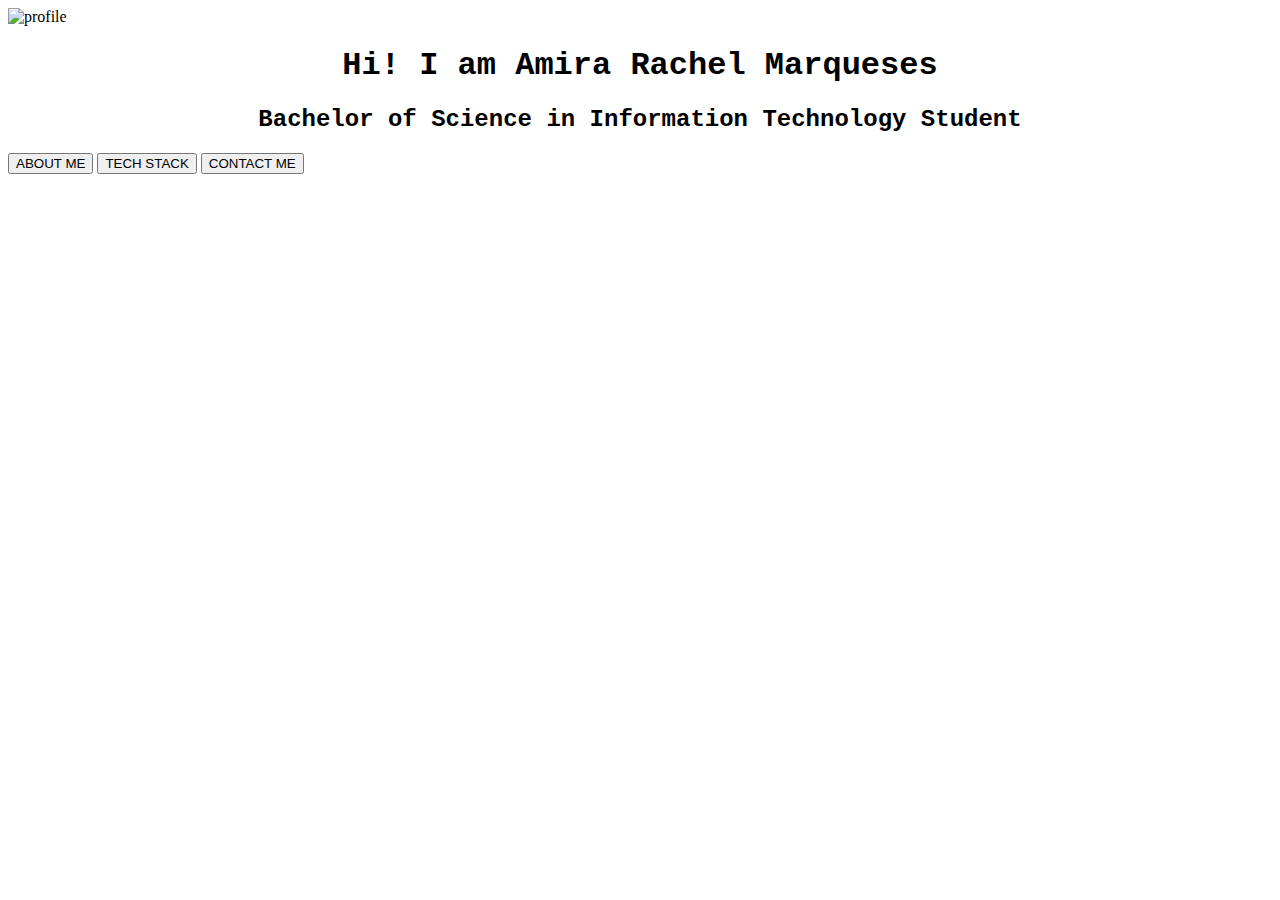
==== index.html @ cce0d2a1 "Rename FinalProject.html to index.html" ====
<!DOCTYPE html>
<html lang="en">
  <head>
    <meta charset="UTF-8">
    <link rel="stylesheet" href="FinalProject.css"/>
    <title>FinalProject</title>
  </head>
  <body>
    <div>
        <img src="Amirabg.png" class="center" alt="profile">
    </div>
    <h1 style="font-family: 'Courier New'; text-align: center;">Hi! I am Amira Rachel Marqueses</h1>
    <h2 style="font-family: 'Courier New'; text-align: center;">Bachelor of Science in Information Technology Student</h2>
    <div class="btn-group">
        <button class="center" onclick="location.href='AboutMe.html'">ABOUT ME</button>
        <button class="center" onclick="location.href='TechStack.html'">TECH STACK</button>
        <button class="center" onclick="location.href='Contact.html'">CONTACT ME</button>
    </div>
    </div>
  </body>
</html>
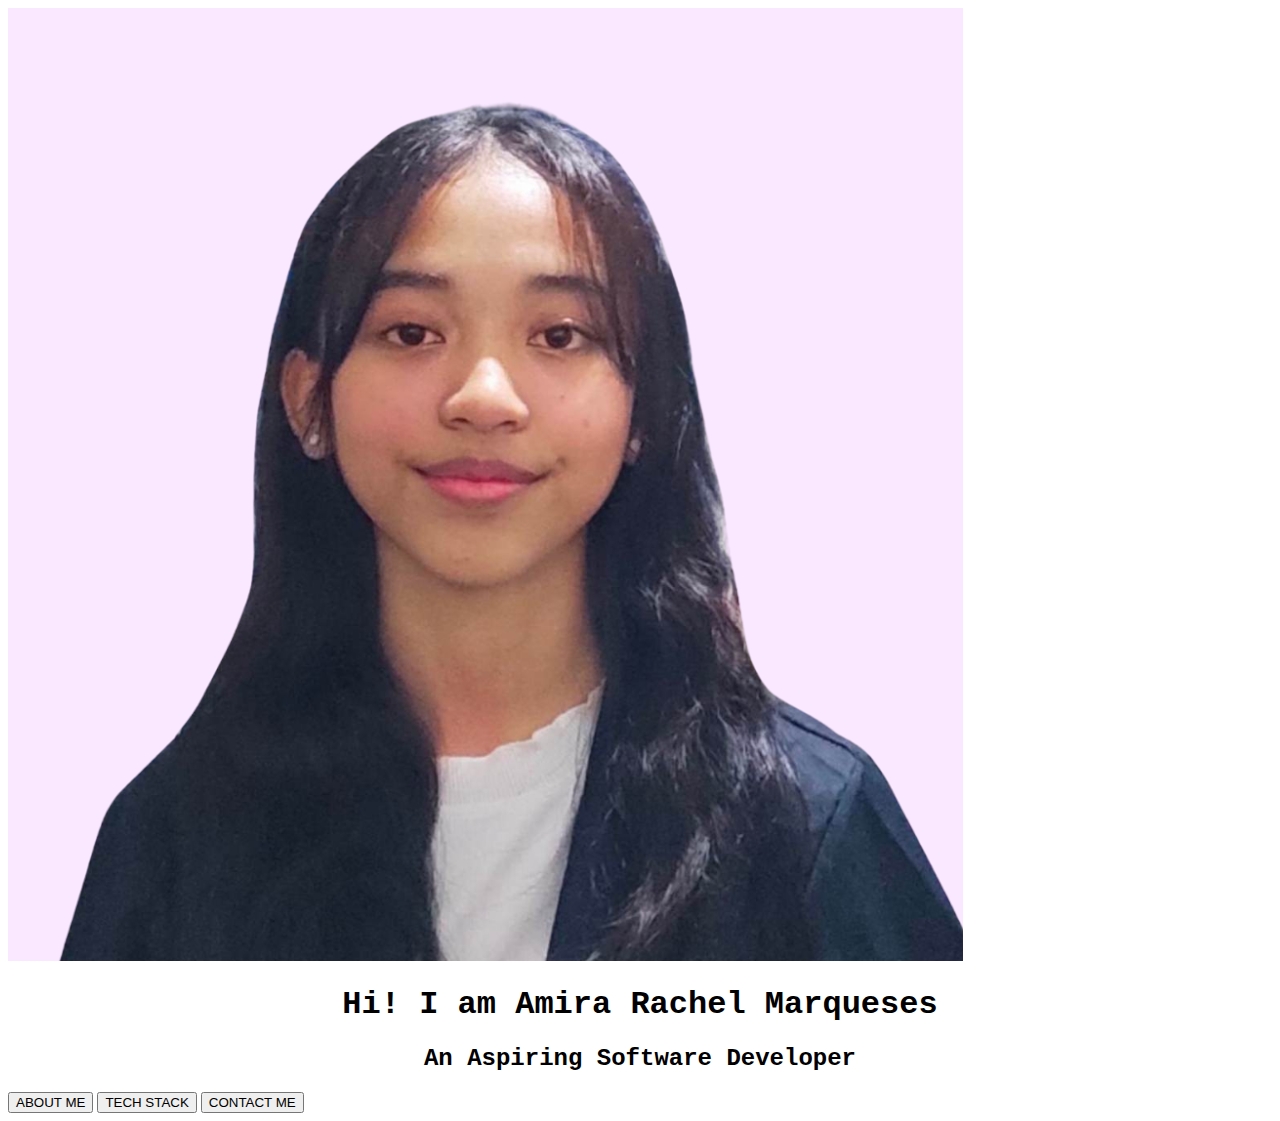
==== commit e9c843f3: "image" ====
--- a/index.html
+++ b/index.html
@@ -3,14 +3,14 @@
   <head>
     <meta charset="UTF-8">
     <link rel="stylesheet" href="FinalProject.css"/>
-    <title>FinalProject</title>
+    <title>Amira Rachel Marqueses</title>
   </head>
   <body>
     <div>
-        <img src="Amirabg.png" class="center" alt="profile">
+        <img src="images/profile.png" class="center" alt="profile">
     </div>
     <h1 style="font-family: 'Courier New'; text-align: center;">Hi! I am Amira Rachel Marqueses</h1>
-    <h2 style="font-family: 'Courier New'; text-align: center;">Bachelor of Science in Information Technology Student</h2>
+    <h2 style="font-family: 'Courier New'; text-align: center;">An Aspiring Software Developer</h2>
     <div class="btn-group">
         <button class="center" onclick="location.href='AboutMe.html'">ABOUT ME</button>
         <button class="center" onclick="location.href='TechStack.html'">TECH STACK</button>
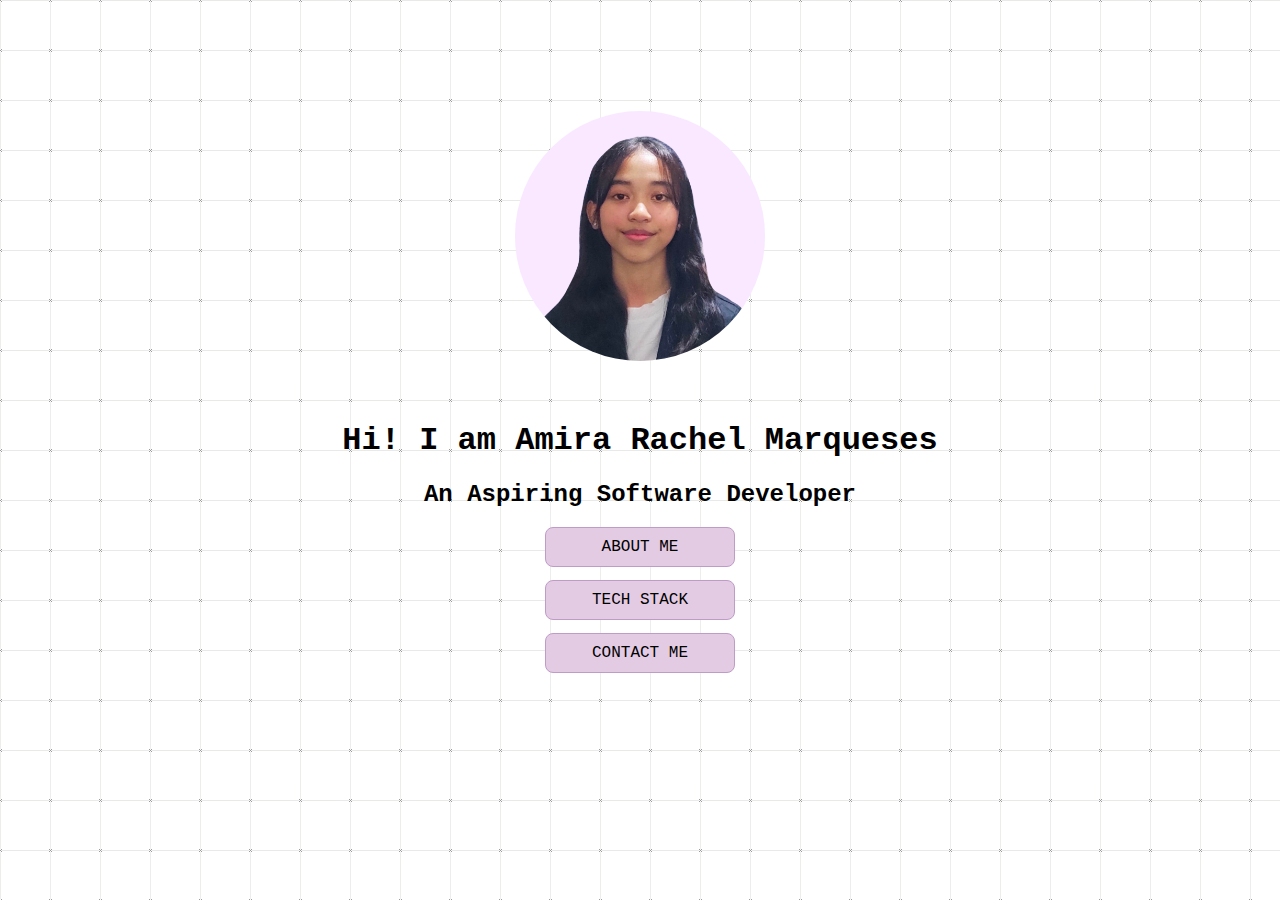
==== commit a88efd7b: "edit" ====
--- a/index.html
+++ b/index.html
@@ -7,7 +7,7 @@
   </head>
   <body>
     <div>
-        <img src="images/profile.png" class="center" alt="profile">
+        <img src="images/profile.png" class="imgprofile" alt="profile">
     </div>
     <h1 style="font-family: 'Courier New'; text-align: center;">Hi! I am Amira Rachel Marqueses</h1>
     <h2 style="font-family: 'Courier New'; text-align: center;">An Aspiring Software Developer</h2>
--- a/FinalProject.css
+++ b/FinalProject.css
@@ -0,0 +1,239 @@
+body {
+  color: #000000;
+  padding-top: 50px;
+  font-family: Courier New;
+}
+
+  .div{
+        display: flex;
+        justify-content: center;
+        align-items: center;
+        height: 600px;
+        border: 1px solid black;
+  }
+
+  .center {
+    display: block;
+    margin-top: 1%;
+    margin-left: auto;
+    margin-right: auto;   
+    align-items: center;
+    padding: 40px 0;
+  }
+  
+  .btn-group button {
+    background-color: #e4cbe4;
+    border: 1px solid rgb(191, 156, 200); 
+    border-radius: 8px;
+    color: rgb(0, 0, 0); 
+    padding: 10px 24px;
+    cursor: pointer; 
+    width: 15%; 
+    display: block; 
+    font-family:"Courier New", Courier, monospace;
+    font-size: 100%;
+    
+  }
+
+  .btn-group button:hover {
+    background-color: #eed8ed;
+  }
+
+  .imgprofile {
+    border-radius: 50%;
+    width: 250px;
+    height: 250px;
+    display: block;
+    margin-top: 1%;
+    margin-left: auto;
+    margin-right: auto;   
+    align-items: center;
+    padding: 40px 0;
+  }
+
+  .topnav {
+    overflow: hidden;
+    position: fixed;
+    background-color: #a074a3;
+    top: 0;
+    left: 0;
+    width: 100%;
+    font-family:"Courier New", Courier, monospace;
+  }
+  
+  .topnav a {
+    float: left;
+    color: #000000;
+    text-align: center;
+    padding: 14px 16px;
+    text-decoration: none;
+    font-size: 17px;
+    align-content: center;
+  }
+  
+  .topnav a:hover {
+    background-color: #eed8ed;
+    color: black;
+  }
+
+  .topnav a.active {
+    background-color: #bf99d5;
+    color: white;
+  }
+
+  @import url(https://fonts.googleapis.com/css?family=Exo:100);
+
+  @-webkit-keyframes bg-scrolling-reverse {
+    100% {
+      background-position: 50px 50px;
+    }
+  }
+  @-moz-keyframes bg-scrolling-reverse {
+    100% {
+      background-position: 50px 50px;
+    }
+  }
+  @-o-keyframes bg-scrolling-reverse {
+    100% {
+      background-position: 50px 50px;
+    }
+  }
+  @keyframes bg-scrolling-reverse {
+    100% {
+      background-position: 50px 50px;
+    }
+  }
+  @-webkit-keyframes bg-scrolling {
+    0% {
+      background-position: 50px 50px;
+    }
+  }
+  @-moz-keyframes bg-scrolling {
+    0% {
+      background-position: 50px 50px;
+    }
+  }
+  @-o-keyframes bg-scrolling {
+    0% {
+      background-position: 50px 50px;
+    }
+  }
+  @keyframes bg-scrolling {
+    0% {
+      background-position: 50px 50px;
+    }
+  }
+
+  body {
+    color: #000000;
+    background: url("[data-uri]") repeat 0 0;
+    -webkit-animation: bg-scrolling-reverse 4s infinite;
+    -moz-animation: bg-scrolling-reverse 4s infinite;
+    -o-animation: bg-scrolling-reverse 4s infinite;
+    animation: bg-scrolling-reverse 4s infinite;
+    -webkit-animation-timing-function: linear;
+    -moz-animation-timing-function: linear;
+    -o-animation-timing-function: linear;
+    animation-timing-function: linear;
+    padding-top: 50px
+
+  }
+
+  .text-container {
+    background-color: rgb(233, 220, 238);
+    border-radius: 10px;
+    box-shadow: 2px 2px 10px rgba(0, 0, 0, 0.1); 
+    max-width: 92%;
+    padding: 10px 20px;
+    margin-top: 5%;
+
+  }
+
+  .text-container1 {
+    background-color: rgb(233, 220, 238); 
+    border-radius: 10px; 
+    box-shadow: 2px 2px 10px rgba(0, 0, 0, 0.1); 
+    max-width: 45%;
+    padding: 10px 20px; 
+
+  }
+
+  .text-container2 {
+    background-color: rgb(233, 220, 238); 
+    border-radius: 10px; 
+    box-shadow: 2px 2px 10px rgba(0, 0, 0, 0.1);
+    max-width: 42%;
+    padding: 10px 20px; 
+    margin-top: 3%;
+    display: flex; 
+    flex: 50%;
+    padding: 10px;
+
+  }
+  .row {
+    display: flex;
+    gap: 3%;
+  }
+
+  .picture-container {
+    padding: 20px;
+    margin: 5px 2px;
+    margin-top: 30px;
+    display: flex;
+    text-align: center;
+    justify-content: center;
+    align-items: center;
+    flex-wrap: wrap;
+    flex-direction: row;
+    gap: 30px;
+
+
+  }
+
+  .clang {
+    width: 50px;
+    height: 50px;
+    
+  }
+
+  .java {
+    width: 80px;
+    height: 80px;
+    margin-top: 30px;
+  }
+
+  .html{
+    width: 50px;
+    height: 50px;
+  }
+
+  .css {
+    width: 50px;
+    height: 50px;
+  }
+
+  .cplus {
+    width: 50px;
+    height: 50px;
+  }
+  
+  .item {
+    width: 50px;
+    height: 50px;
+    max-height: 100%;
+    max-width: 100%;
+    margin-left: 0%;
+    padding: 0;
+    align-items: center;    
+    background-color: #a074a3;
+
+
+  }
+
+
+  .item:hover {
+    background-color:#a074a3;
+    color: #a074a3;
+  }
+
+  
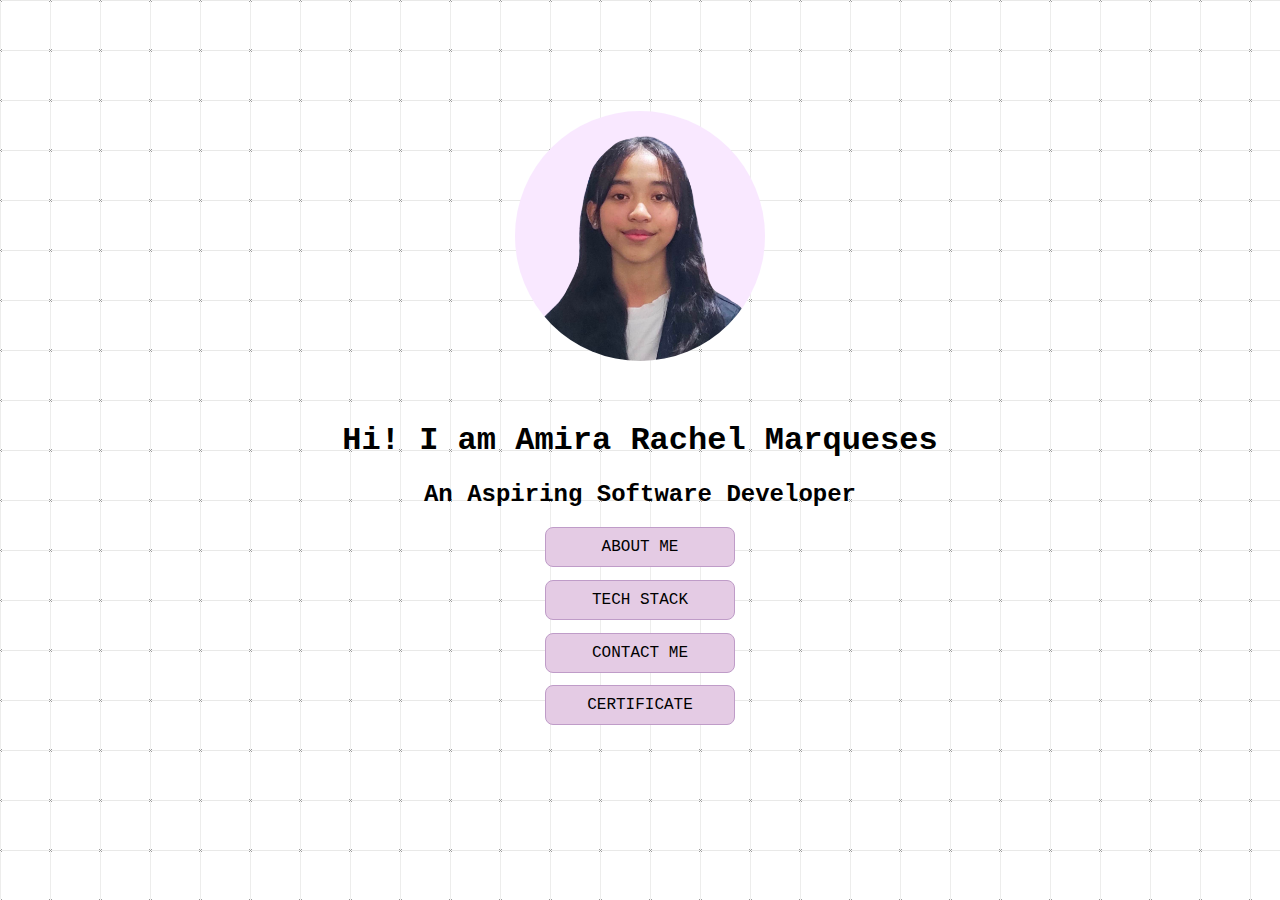
==== commit d4888e0e: "additional changes" ====
--- a/index.html
+++ b/index.html
@@ -2,12 +2,13 @@
 <html lang="en">
   <head>
     <meta charset="UTF-8">
+    <meta name="viewport" content="width=device-width, initial-scale=1.0">
     <link rel="stylesheet" href="FinalProject.css"/>
     <title>Amira Rachel Marqueses</title>
   </head>
   <body>
     <div>
-        <img src="images/profile.png" class="imgprofile" alt="profile">
+        <img src="images/profile.png" class="imgprofile center" alt="profile">
     </div>
     <h1 style="font-family: 'Courier New'; text-align: center;">Hi! I am Amira Rachel Marqueses</h1>
     <h2 style="font-family: 'Courier New'; text-align: center;">An Aspiring Software Developer</h2>
@@ -15,6 +16,7 @@
         <button class="center" onclick="location.href='AboutMe.html'">ABOUT ME</button>
         <button class="center" onclick="location.href='TechStack.html'">TECH STACK</button>
         <button class="center" onclick="location.href='Contact.html'">CONTACT ME</button>
+        <button class="center" onclick="location.href='Certificate.html'">CERTIFICATE</button>
     </div>
     </div>
   </body>
--- a/FinalProject.css
+++ b/FinalProject.css
@@ -22,67 +22,77 @@
   }
   
   .btn-group button {
-    background-color: #e4cbe4;
-    border: 1px solid rgb(191, 156, 200); 
+    background-color: #e4cbe4; /* Green background */
+    border: 1px solid rgb(191, 156, 200); /* Green border */
     border-radius: 8px;
-    color: rgb(0, 0, 0); 
-    padding: 10px 24px;
-    cursor: pointer; 
-    width: 15%; 
-    display: block; 
+    color: rgb(0, 0, 0); /* White text */
+    padding: 10px 24px; /* Some padding */
+    cursor: pointer; /* Pointer/hand icon */
+    width: 15%; /* Set a width if needed */
+    display: block; /* Make the buttons appear below each other */
     font-family:"Courier New", Courier, monospace;
     font-size: 100%;
     
   }
 
+  /* Add a background color on hover */
   .btn-group button:hover {
     background-color: #eed8ed;
   }
 
-  .imgprofile {
+  img {
     border-radius: 50%;
     width: 250px;
     height: 250px;
-    display: block;
-    margin-top: 1%;
-    margin-left: auto;
-    margin-right: auto;   
+  }
+
+  .topnav {
+    display: flex;
     align-items: center;
-    padding: 40px 0;
-  }
-
-  .topnav {
-    overflow: hidden;
+    background-color: #a074a3;
     position: fixed;
-    background-color: #a074a3;
     top: 0;
     left: 0;
     width: 100%;
-    font-family:"Courier New", Courier, monospace;
-  }
-  
-  .topnav a {
-    float: left;
+    padding: 10px 20px;
+    font-family: "Courier New", Courier, monospace;
+    z-index: 1000;
+    justify-content: flex-start; /* keeps everything starting from the left */
+  }
+  
+  .topnav .logo img {
+    width: 50px;
+    height: auto;
+    transform: translateX(50px);
+  }
+  
+  .topnav .nav-links {
+    display: flex;
+    gap: 15px;
+    margin-left: auto; /* pushes nav links to the right side of logo */
+    transform: translateX(-100px); /* move links closer to center */
+  }
+  
+  .topnav .nav-links a {
     color: #000000;
-    text-align: center;
-    padding: 14px 16px;
     text-decoration: none;
     font-size: 17px;
-    align-content: center;
-  }
-  
-  .topnav a:hover {
+    padding: 14px 16px;
+  }
+  
+  .topnav .nav-links a:hover {
     background-color: #eed8ed;
     color: black;
   }
-
-  .topnav a.active {
+  
+  .topnav .nav-links a.active {
     background-color: #bf99d5;
     color: white;
   }
 
   @import url(https://fonts.googleapis.com/css?family=Exo:100);
-
+  /* Background data (Original source: https://subtlepatterns.com/grid-me/) */
+  /* Animations */
   @-webkit-keyframes bg-scrolling-reverse {
     100% {
       background-position: 50px 50px;
@@ -123,47 +133,55 @@
       background-position: 50px 50px;
     }
   }
-
+  /* Main styles */
   body {
     color: #000000;
+    /* img size is 50x50 */
     background: url("[data-uri]") repeat 0 0;
     -webkit-animation: bg-scrolling-reverse 4s infinite;
+    /* Safari 4+ */
     -moz-animation: bg-scrolling-reverse 4s infinite;
+    /* Fx 5+ */
     -o-animation: bg-scrolling-reverse 4s infinite;
+    /* Opera 12+ */
     animation: bg-scrolling-reverse 4s infinite;
+    /* IE 10+ */
     -webkit-animation-timing-function: linear;
     -moz-animation-timing-function: linear;
     -o-animation-timing-function: linear;
     animation-timing-function: linear;
+  
     padding-top: 50px
-
-  }
+  }
+
+
 
   .text-container {
-    background-color: rgb(233, 220, 238);
-    border-radius: 10px;
-    box-shadow: 2px 2px 10px rgba(0, 0, 0, 0.1); 
+    background-color: rgb(233, 220, 238); /* White background */
+    border-radius: 10px; /* Optional: Rounds the corners */
+    box-shadow: 2px 2px 10px rgba(0, 0, 0, 0.1); /* Optional: Adds a slight shadow */
     max-width: 92%;
-    padding: 10px 20px;
+    padding: 10px 20px; /* Adjusts space inside */
     margin-top: 5%;
 
   }
 
   .text-container1 {
-    background-color: rgb(233, 220, 238); 
-    border-radius: 10px; 
-    box-shadow: 2px 2px 10px rgba(0, 0, 0, 0.1); 
+    background-color: rgb(233, 220, 238); /* White background */
+    border-radius: 10px; /* Optional: Rounds the corners */
+    box-shadow: 2px 2px 10px rgba(0, 0, 0, 0.1); /* Optional: Adds a slight shadow */
     max-width: 45%;
-    padding: 10px 20px; 
+    padding: 10px 20px; /* Adjusts space inside */
+    margin-top: 3%;
 
   }
 
   .text-container2 {
-    background-color: rgb(233, 220, 238); 
-    border-radius: 10px; 
-    box-shadow: 2px 2px 10px rgba(0, 0, 0, 0.1);
+    background-color: rgb(233, 220, 238); /* White background */
+    border-radius: 10px; /* Optional: Rounds the corners */
+    box-shadow: 2px 2px 10px rgba(0, 0, 0, 0.1); /* Optional: Adds a slight shadow */
     max-width: 42%;
-    padding: 10px 20px; 
+    padding: 10px 20px; /* Adjusts space inside */
     margin-top: 3%;
     display: flex; 
     flex: 50%;
@@ -217,23 +235,3 @@
     height: 50px;
   }
   
-  .item {
-    width: 50px;
-    height: 50px;
-    max-height: 100%;
-    max-width: 100%;
-    margin-left: 0%;
-    padding: 0;
-    align-items: center;    
-    background-color: #a074a3;
-
-
-  }
-
-
-  .item:hover {
-    background-color:#a074a3;
-    color: #a074a3;
-  }
-
-  
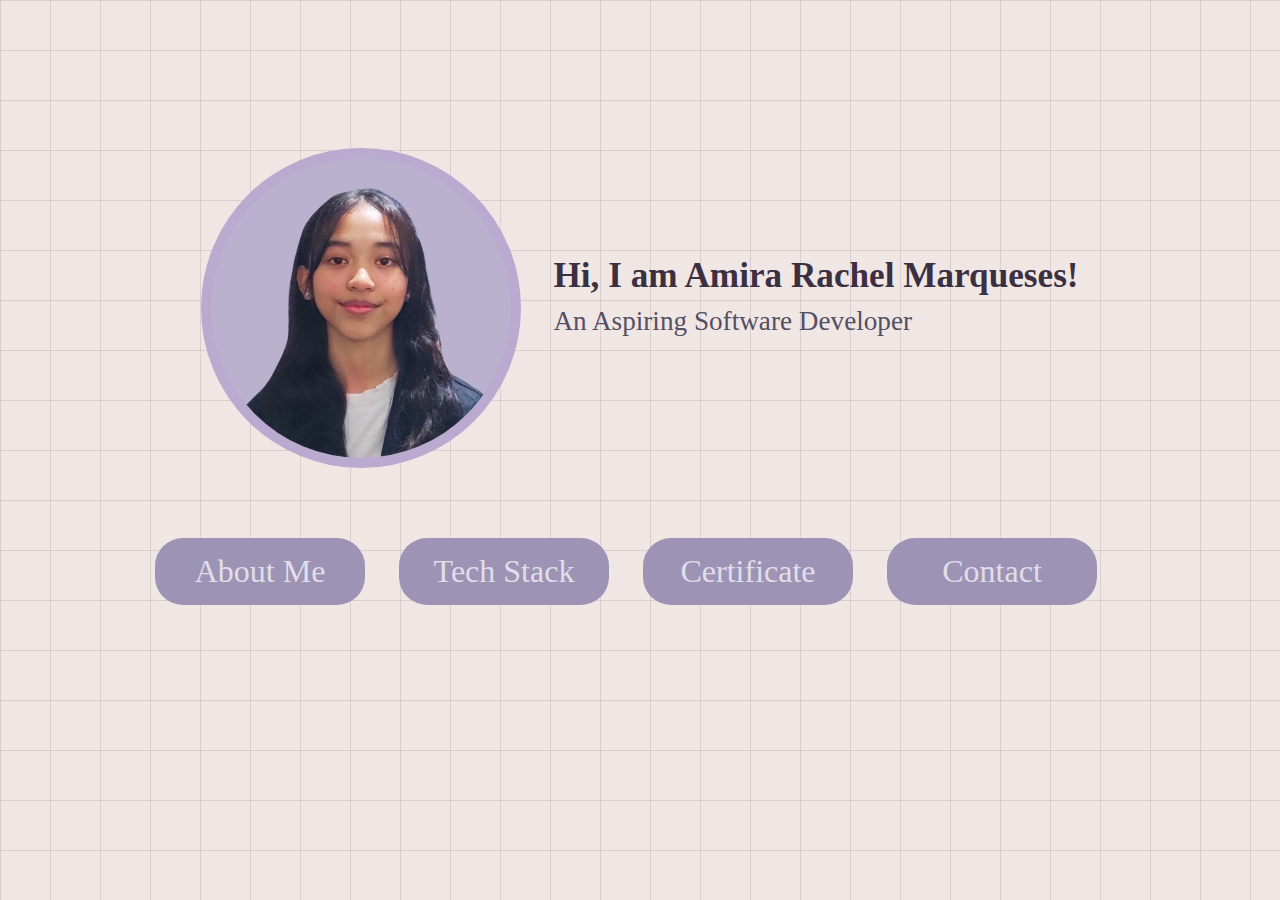
==== commit 4629989e: "portfolio changes" ====
--- a/index.html
+++ b/index.html
@@ -2,22 +2,26 @@
 <html lang="en">
   <head>
     <meta charset="UTF-8">
-    <meta name="viewport" content="width=device-width, initial-scale=1.0">
+    <meta name="viewport" content="width=device-width, initial-scale=1.0"/>
     <link rel="stylesheet" href="FinalProject.css"/>
     <title>Amira Rachel Marqueses</title>
+    <link rel="icon" type="image/x-icon" href="images/Adobe Express - file.png">
   </head>
   <body>
-    <div>
-        <img src="images/profile.png" class="imgprofile center" alt="profile">
-    </div>
-    <h1 style="font-family: 'Courier New'; text-align: center;">Hi! I am Amira Rachel Marqueses</h1>
-    <h2 style="font-family: 'Courier New'; text-align: center;">An Aspiring Software Developer</h2>
-    <div class="btn-group">
-        <button class="center" onclick="location.href='AboutMe.html'">ABOUT ME</button>
-        <button class="center" onclick="location.href='TechStack.html'">TECH STACK</button>
-        <button class="center" onclick="location.href='Contact.html'">CONTACT ME</button>
-        <button class="center" onclick="location.href='Certificate.html'">CERTIFICATE</button>
-    </div>
+    <div class="container">
+      <div class="profile-section">
+        <img src="images/AmiraProfile.png" alt="Amira Profile" class="profile-img" />
+        <div class="intro-text">
+          <h1>Hi, I am Amira Rachel Marqueses!</h1>
+          <h2>An Aspiring Software Developer</h2>
+        </div>
+      </div>
+        <div class="btn-group">
+          <button onclick="location.href='AboutMe.html'">About Me</button>
+          <button onclick="location.href='TechStack.html'">Tech Stack</button>
+          <button onclick="location.href='Certificate.html'">Certificate</button>
+          <button onclick="location.href='Contact.html'">Contact</button>
+        </div>
     </div>
   </body>
 </html>
--- a/FinalProject.css
+++ b/FinalProject.css
@@ -1,67 +1,111 @@
+
 body {
-  color: #000000;
+  color: #f4eaf1;
   padding-top: 50px;
-  font-family: Courier New;
-}
-
-  .div{
-        display: flex;
-        justify-content: center;
-        align-items: center;
-        height: 600px;
-        border: 1px solid black;
-  }
-
-  .center {
-    display: block;
-    margin-top: 1%;
-    margin-left: auto;
-    margin-right: auto;   
-    align-items: center;
-    padding: 40px 0;
-  }
+  font-family: Georgia;
+}
+
+.container {
+  max-width: 1000px;
+  margin: auto auto;
+  padding: 40px 40px;
+  margin-top: 20px;
+}
+
+.profile-section {
+  display: flex;
+  margin-top: 30px;
+  align-items: center;
+  justify-content: center;
+  flex-wrap: wrap;
+  gap: 2rem;
+  margin-bottom: 40px;
+}
+
+.profile-img {
+  border-radius: 50%;
+  background-color: #bbaad0;
+  padding: 10px;
+  width: 300px;
+  height: 300px;
+}
+
+.profile-img:hover {
+  transform: scale(1.08); /* smoother zoom */
+  box-shadow: 0 12px 20px rgba(76, 48, 80, 0.4); /* softer shadow */
+  background-color: #a18bd2; /* gentle bg color shift */
+}
+
+.intro-text h1 {
+  font-size: 2.2rem;
+  margin: 0;
+  color: #3b2f42;
+}
+
+.intro-text h2 {
+  font-size: 1.7rem;
+  font-weight: normal;
+  color: #544f62;
+  margin-top: 10px;
+}
+
+.center {
+  margin-top: 10px;
+  align-items: center;
+  padding: 50px 0px;
+  text-align: center;
+  font-family: Georgia;
+  color: #544f62;
+  font-size: 3.5rem;
+}
+
   
   .btn-group button {
-    background-color: #e4cbe4; /* Green background */
-    border: 1px solid rgb(191, 156, 200); /* Green border */
-    border-radius: 8px;
-    color: rgb(0, 0, 0); /* White text */
-    padding: 10px 24px; /* Some padding */
-    cursor: pointer; /* Pointer/hand icon */
-    width: 15%; /* Set a width if needed */
-    display: block; /* Make the buttons appear below each other */
-    font-family:"Courier New", Courier, monospace;
-    font-size: 100%;
-    
-  }
-
-  /* Add a background color on hover */
+    background-color: #9c93b5; 
+    border-radius: 28px;
+    color: #e1dee9;
+    padding: 15px 24px;
+    cursor: pointer;
+    width: 210px;
+    display: inline-block;
+    font-family:Georgia;
+    font-size: 200%;
+    border: 5px;
+    margin: 20px 15px;
+    margin-top: 30px;
+    align-items: center;
+    justify-content: center;
+  }
+
   .btn-group button:hover {
-    background-color: #eed8ed;
-  }
-
-  img {
+    background-color: #f4eaf1;
+    border-radius: 15px;
+    color: #544f62;
+  }
+
+  .imgprofile {
     border-radius: 50%;
     width: 250px;
     height: 250px;
+    display: flex;
   }
 
   .topnav {
     display: flex;
     align-items: center;
-    background-color: #a074a3;
+    background-color: #9c93b5;
     position: fixed;
     top: 0;
     left: 0;
     width: 100%;
     padding: 10px 20px;
-    font-family: "Courier New", Courier, monospace;
+    font-family: Georgia;
     z-index: 1000;
-    justify-content: flex-start; /* keeps everything starting from the left */
+    justify-content: flex-start;
   }
   
   .topnav .logo img {
-    width: 50px;
+    width: 60px;
     height: auto;
     transform: translateX(50px);
   }
@@ -69,25 +113,28 @@
   .topnav .nav-links {
     display: flex;
     gap: 15px;
-    margin-left: auto; /* pushes nav links to the right side of logo */
-    transform: translateX(-100px); /* move links closer to center */
+    margin-left: auto;
+    transform: translateX(-100px); 
   }
   
   .topnav .nav-links a {
-    color: #000000;
+    color:#e1dee9;
     text-decoration: none;
-    font-size: 17px;
+    font-size: 20px;
     padding: 14px 16px;
   }
   
   .topnav .nav-links a:hover {
-    background-color: #eed8ed;
-    color: black;
+    background-color: #f4eaf1;
+    border-radius: 18px;
+    color: #544f62;
+    transform: scale(1.08); /* smoother zoom */
   }
   
   .topnav .nav-links a.active {
-    background-color: #bf99d5;
-    color: white;
+    background-color: #f4eaf1;
+    color:#544f62;
+    border-radius: 18px;
   }
 
   @import url(https://fonts.googleapis.com/css?family=Exo:100);
@@ -133,18 +180,19 @@
       background-position: 50px 50px;
     }
   }
+  
   /* Main styles */
   body {
     color: #000000;
     /* img size is 50x50 */
     background: url("[data-uri]") repeat 0 0;
-    -webkit-animation: bg-scrolling-reverse 4s infinite;
+    -webkit-animation: bg-scrolling-reverse 5s infinite;
     /* Safari 4+ */
-    -moz-animation: bg-scrolling-reverse 4s infinite;
+    -moz-animation: bg-scrolling-reverse 5s infinite;
     /* Fx 5+ */
-    -o-animation: bg-scrolling-reverse 4s infinite;
+    -o-animation: bg-scrolling-reverse 5s infinite;
     /* Opera 12+ */
-    animation: bg-scrolling-reverse 4s infinite;
+    animation: bg-scrolling-reverse 5s infinite;
     /* IE 10+ */
     -webkit-animation-timing-function: linear;
     -moz-animation-timing-function: linear;
@@ -154,84 +202,212 @@
     padding-top: 50px
   }
 
-
-
+  body {
+    background-color: #f0e7e5; /* background color you want */
+    background-image:
+      linear-gradient(to right, rgba(0, 0, 0, 0.1) 1px, transparent 1px),
+      linear-gradient(to bottom, rgba(0, 0, 0, 0.1) 1px, transparent 1px);
+    background-size: 50px 50px;
+    animation: bg-scrolling-reverse 5s linear infinite;
+    padding-top: 50px;
+  }
+  .aboutme-container{
+    display: flex;
+    align-items: center;
+    justify-content: center;
+    gap: 50px;
+    margin-top: -50px;
+}
+
+  .aboutme-container img{
+    width: 350px;
+    height: auto;
+    border-top-left-radius: 70px;
+    border-top-right-radius: 70px;
+    border: 50px;
+    border-color: #3b2f42;
+    background-color: #c8bfe7;
+  }
   .text-container {
-    background-color: rgb(233, 220, 238); /* White background */
+    background-color: #d5cfe1; /* White background */
     border-radius: 10px; /* Optional: Rounds the corners */
-    box-shadow: 2px 2px 10px rgba(0, 0, 0, 0.1); /* Optional: Adds a slight shadow */
-    max-width: 92%;
+    max-width: 40%;
+    padding: 40px;
+    margin-top: 2%;
+    box-shadow: 20px 20px 0 #544f62;
+    font-size: 1.25rem;
+    font-family: Georgia;
+    color:#544f62
+  }
+
+  .text-container:hover{
+    background-color:#E1DDE9;
+    color: #544f62;
+    transform: scale(1.01); /* smoother zoom */
+  }
+
+  .aboutme-container img:hover{
+    background-color:#E1DDE9;
+    color: #544f62;
+    transform: scale(1.03); /* smoother zoom */
+    
+  }
+
+  .text-container1 {
+    background-color: #d5cfe1; /* White background */
+    border-radius: 10px; /* Optional: Rounds the corners */
+    box-shadow: 20px 20px 0 #544f62; /* Optional: Adds a slight shadow */
+    max-width: 85%;
     padding: 10px 20px; /* Adjusts space inside */
-    margin-top: 5%;
-
-  }
-
-  .text-container1 {
-    background-color: rgb(233, 220, 238); /* White background */
-    border-radius: 10px; /* Optional: Rounds the corners */
-    box-shadow: 2px 2px 10px rgba(0, 0, 0, 0.1); /* Optional: Adds a slight shadow */
-    max-width: 45%;
-    padding: 10px 20px; /* Adjusts space inside */
-    margin-top: 3%;
-
-  }
-
-  .text-container2 {
-    background-color: rgb(233, 220, 238); /* White background */
-    border-radius: 10px; /* Optional: Rounds the corners */
-    box-shadow: 2px 2px 10px rgba(0, 0, 0, 0.1); /* Optional: Adds a slight shadow */
-    max-width: 42%;
-    padding: 10px 20px; /* Adjusts space inside */
-    margin-top: 3%;
-    display: flex; 
-    flex: 50%;
+    margin-top: -70px;
+    margin-left: 90px;
+    align-items: center;
+    font-size: 20px;
+    font-family: Georgia;
+    color:#544f62
+  }
+
+  .text-container1:hover{
+    background-color:#E1DDE9;
+    color: #544f62;
+    transform: scale(1.01); /* smoother zoom */
+  }
+
+  .certificate-container{
+    margin-top: -70px;
+    display: flex;
+    flex-direction: column;
+    align-items: center;
+    justify-content: center;
+    gap: 30px;
+  }
+
+  .text-container2 { 
+    display: flex;
+    justify-content: center;
+    align-items: center;
+    background-color: #d5cfe1;
+    border-radius: 10px;
+    padding: 10px 20px; 
+    box-shadow: 10px 10px 0 #544f62;
+    max-width: 700px;
+    width: 100%;
+    color:#544f62
+  }
+
+  .text-container2-text{
+    text-align: left;
+    color: #544f62;
+    font-family: Georgia;
+    font-size: 20px;
+  }
+
+  .text-container2 img {
+    width: 190px;
+    height: auto;
     padding: 10px;
-
-  }
-  .row {
-    display: flex;
-    gap: 3%;
+    margin-right: 30px;
+  }
+
+  .text-container2:hover{
+    background-color:#E1DDE9;
+    color: #544f62;
+    transform: scale(1.01); /* smoother zoom */
+  }
+
+  .skills {
+    font-size: 40px;
+    font-family: Georgia;
+    margin-top: 10px;
+    align-items: center;
+    padding: 50px 0px;
+    text-align: center;
+    font-family: Georgia;
+    color: #544f62;
   }
 
   .picture-container {
-    padding: 20px;
+    padding: 40px;
     margin: 5px 2px;
-    margin-top: 30px;
-    display: flex;
-    text-align: center;
+    margin-top: -120px;
+    display: flex;
     justify-content: center;
     align-items: center;
     flex-wrap: wrap;
     flex-direction: row;
     gap: 30px;
-
-
-  }
-
-  .clang {
-    width: 50px;
-    height: 50px;
-    
-  }
-
-  .java {
-    width: 80px;
-    height: 80px;
-    margin-top: 30px;
-  }
-
-  .html{
-    width: 50px;
-    height: 50px;
-  }
-
-  .css {
-    width: 50px;
-    height: 50px;
-  }
-
-  .cplus {
-    width: 50px;
-    height: 50px;
-  }
-  
+  }
+
+  .circle-container {
+      width: 300px;
+      height: 300px;
+      background-color: #c8bfe7; /* light purple */
+      border-radius: 50%; /* makes it a perfect circle */
+      display: flex;
+      justify-content: center;
+      align-items: center;
+      box-shadow: 10px 10px 0 #544f62;
+  }
+
+  .circle-container:hover{
+    background-color:#E1DDE9;
+    color: #544f62;
+    transform: scale(1.04); 
+  }
+
+  .picture-container img {
+    width: 100px;
+    height: 100px;
+    padding: 10px;
+  }
+
+  .tooltip-container {
+    position: relative;
+    display: inline-block;
+  }
+
+  .tooltip-container img {
+    width: 100px;
+    height: auto;
+  }
+
+  .tooltip-text {
+    visibility: hidden;
+    width: 140px;
+    background-color: #c9c3de; /* tooltip background */
+    color: #544f62;
+    text-align: center;
+    border-radius: 8px;
+    padding: 8px;
+    position: absolute;
+    z-index: 1;
+    top: 115%; /* ✅ Add this line */
+    transform: translateX(-50%); /* position above the image */
+    left: 50%;
+    transition: opacity 0.3s ease;
+    font-size: 1.5rem;
+    font-family: Georgia;
+  }
+
+  .tooltip-container:hover .tooltip-text {
+    visibility: visible;
+    opacity: 1;
+  }
+
+  .contact-container {
+    padding: 40px;
+    margin: 5px 2px;
+    margin-top: 40px;
+    display: flex;
+    justify-content: center;
+    align-items: center;
+    flex-wrap: wrap;
+    flex-direction: row;
+    gap: 30px;
+  }
+
+  .contact-container img {
+    width: 100px;
+    height: 100px;
+    padding: 10px;
+  }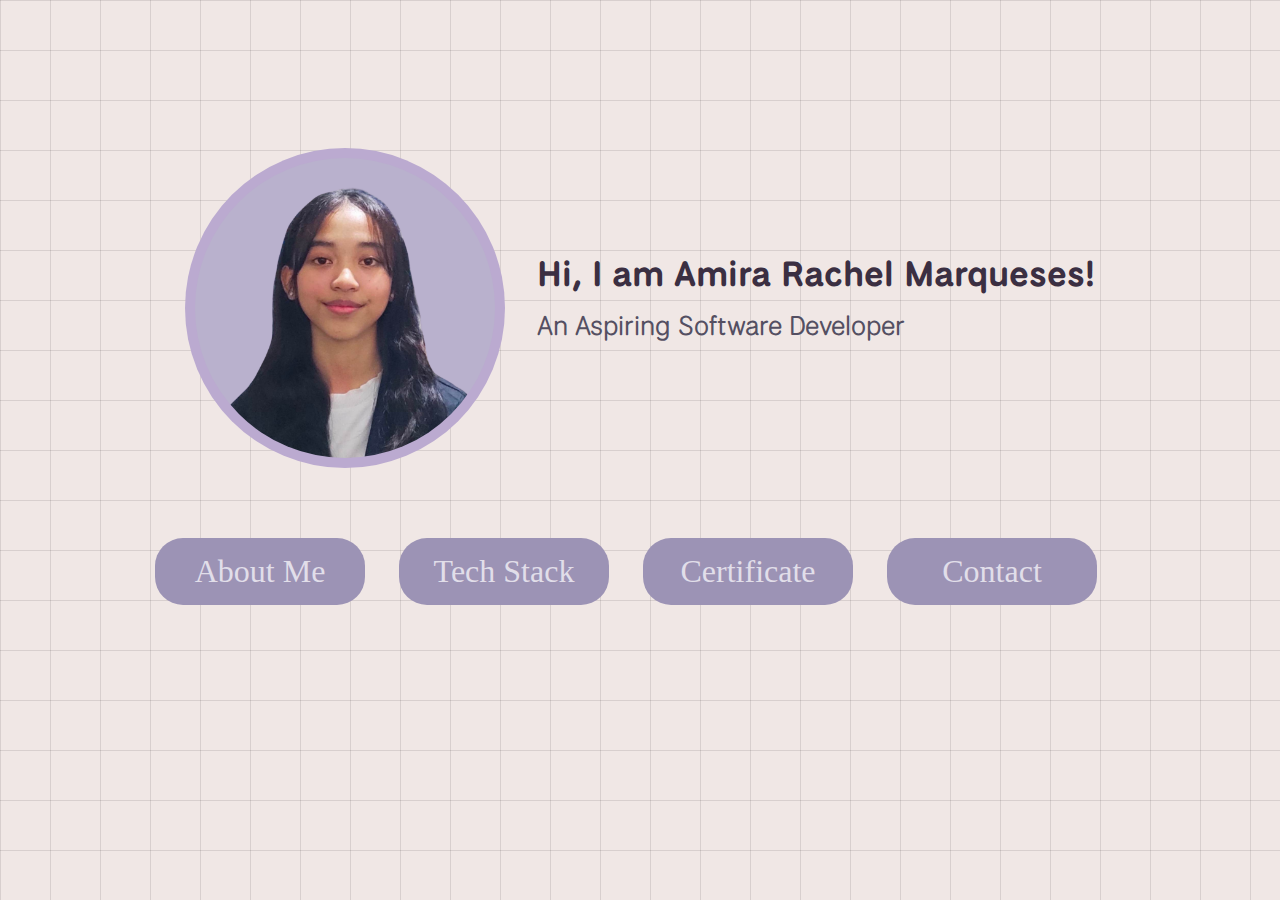
==== commit 499b4fec: "add fonts" ====
--- a/index.html
+++ b/index.html
@@ -2,6 +2,9 @@
 <html lang="en">
   <head>
     <meta charset="UTF-8">
+    <link rel="preconnect" href="https://fonts.googleapis.com">
+    <link rel="preconnect" href="https://fonts.gstatic.com" crossorigin>
+    <link href="https://fonts.googleapis.com/css2?family=National+Park:wght@200..800&family=Vollkorn:ital,wght@0,400..900;1,400..900&display=swap" rel="stylesheet">
     <meta name="viewport" content="width=device-width, initial-scale=1.0"/>
     <link rel="stylesheet" href="FinalProject.css"/>
     <title>Amira Rachel Marqueses</title>
--- a/FinalProject.css
+++ b/FinalProject.css
@@ -39,12 +39,14 @@
 .intro-text h1 {
   font-size: 2.2rem;
   margin: 0;
+  font-family: "National Park";
   color: #3b2f42;
 }
 
 .intro-text h2 {
   font-size: 1.7rem;
   font-weight: normal;
+  font-family: "National Park";
   color: #544f62;
   margin-top: 10px;
 }
@@ -54,12 +56,12 @@
   align-items: center;
   padding: 50px 0px;
   text-align: center;
-  font-family: Georgia;
+  font-family: "Bree Serif";
   color: #544f62;
   font-size: 3.5rem;
 }
 
-  
+   
   .btn-group button {
     background-color: #9c93b5; 
     border-radius: 28px;
@@ -68,7 +70,7 @@
     cursor: pointer;
     width: 210px;
     display: inline-block;
-    font-family:Georgia;
+    font-family: "Vollkron";
     font-size: 200%;
     border: 5px;
     margin: 20px 15px;
@@ -99,7 +101,7 @@
     left: 0;
     width: 100%;
     padding: 10px 20px;
-    font-family: Georgia;
+    font-family: "Vollkorn";
     z-index: 1000;
     justify-content: flex-start;
   }
@@ -215,19 +217,20 @@
     display: flex;
     align-items: center;
     justify-content: center;
-    gap: 50px;
-    margin-top: -50px;
+    gap: 3rem;
+    margin-top: -5rem;
 }
 
   .aboutme-container img{
-    width: 350px;
+    width: 21.9rem;
     height: auto;
-    border-top-left-radius: 70px;
-    border-top-right-radius: 70px;
-    border: 50px;
+    border-top-left-radius: 4.4rem;
+    border-top-right-radius: 4.4rem;
+    border: 3.1rem;
     border-color: #3b2f42;
     background-color: #c8bfe7;
   }
+
   .text-container {
     background-color: #d5cfe1; /* White background */
     border-radius: 10px; /* Optional: Rounds the corners */
@@ -236,7 +239,7 @@
     margin-top: 2%;
     box-shadow: 20px 20px 0 #544f62;
     font-size: 1.25rem;
-    font-family: Georgia;
+    font-family: "National Park";
     color:#544f62
   }
 
@@ -263,7 +266,7 @@
     margin-left: 90px;
     align-items: center;
     font-size: 20px;
-    font-family: Georgia;
+    font-family: "National Park";
     color:#544f62
   }
 
@@ -298,7 +301,7 @@
   .text-container2-text{
     text-align: left;
     color: #544f62;
-    font-family: Georgia;
+    font-family: "National Park";
     font-size: 20px;
   }
 
@@ -327,15 +330,14 @@
   }
 
   .picture-container {
-    padding: 40px;
-    margin: 5px 2px;
-    margin-top: -120px;
+    padding: 0.94rem;
+    margin-top: 3%;
     display: flex;
     justify-content: center;
     align-items: center;
     flex-wrap: wrap;
     flex-direction: row;
-    gap: 30px;
+    gap: 1.9rem;
   }
 
   .circle-container {
@@ -356,8 +358,8 @@
   }
 
   .picture-container img {
-    width: 100px;
-    height: 100px;
+    width: 90px;
+    height: 90px;
     padding: 10px;
   }
 
@@ -385,8 +387,8 @@
     transform: translateX(-50%); /* position above the image */
     left: 50%;
     transition: opacity 0.3s ease;
-    font-size: 1.5rem;
-    font-family: Georgia;
+    font-size: 1.2rem;
+    font-family: "National Park";
   }
 
   .tooltip-container:hover .tooltip-text {
@@ -407,7 +409,7 @@
   }
 
   .contact-container img {
-    width: 100px;
-    height: 100px;
+    width: 80px;
+    height: 80px;
     padding: 10px;
   }